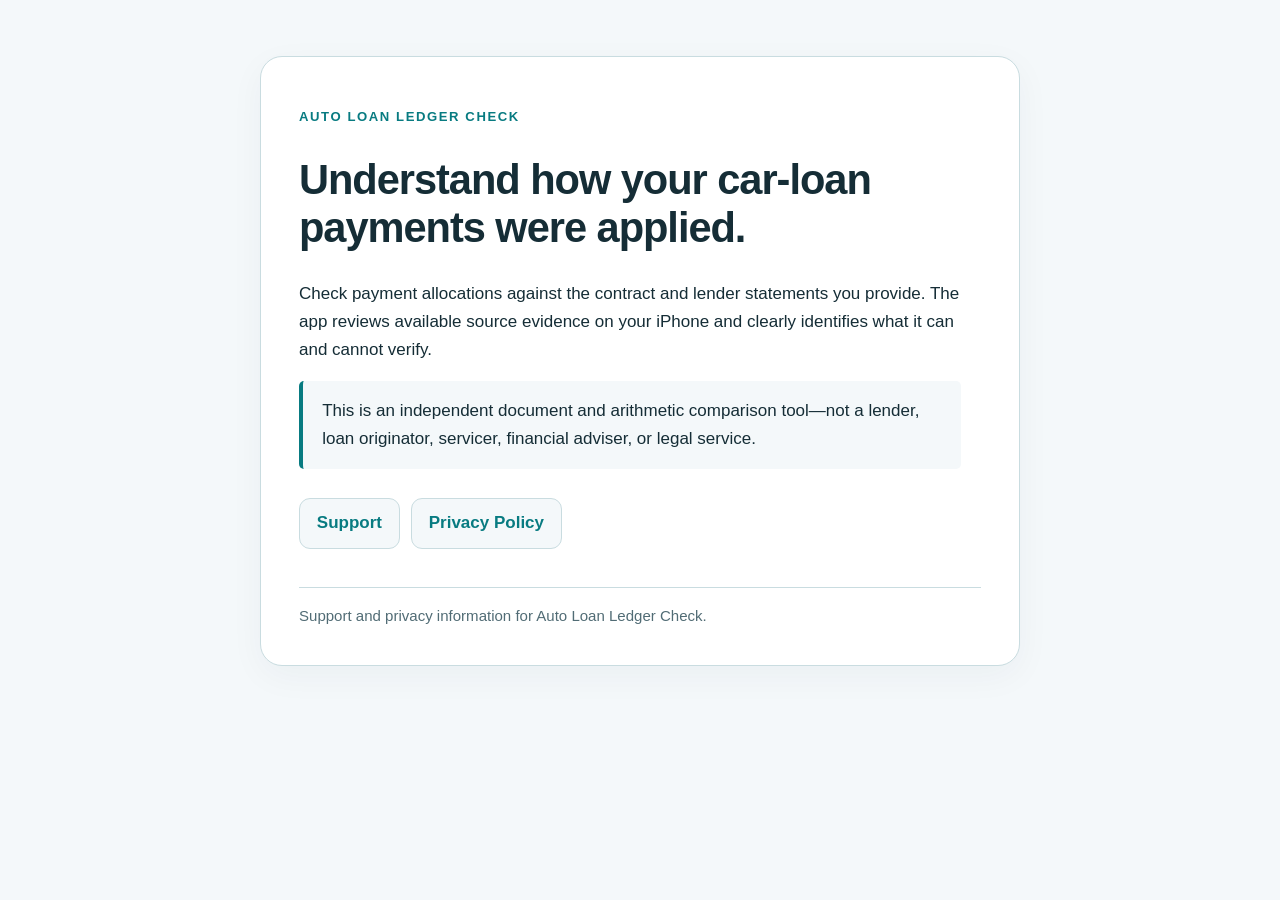
==== index.html @ 535d5f57 "Add Auto Loan Ledger Check public support and privacy: index.html" ====
<!doctype html><html lang="en"><head><meta charset="utf-8"><meta name="viewport" content="width=device-width,initial-scale=1"><meta name="description" content="Support and privacy information for Auto Loan Ledger Check, an on-device auto-loan payment audit utility."><title>Auto Loan Ledger Check</title><link rel="stylesheet" href="./style.css"></head><body><main><p class="eyebrow">Auto Loan Ledger Check</p><h1>Understand how your car-loan payments were applied.</h1><p>Check payment allocations against the contract and lender statements you provide. The app reviews available source evidence on your iPhone and clearly identifies what it can and cannot verify.</p><p class="callout">This is an independent document and arithmetic comparison tool—not a lender, loan originator, servicer, financial adviser, or legal service.</p><div class="nav"><a href="./support/">Support</a><a href="./privacy/">Privacy Policy</a></div><footer class="meta">Support and privacy information for Auto Loan Ledger Check.</footer></main></body></html>
---- style.css ----
:root{color-scheme:light dark;--bg:#f4f8fa;--surface:#fff;--text:#152d36;--muted:#516c75;--accent:#087b81;--border:#c9dce0}*{box-sizing:border-box}body{margin:0;background:var(--bg);color:var(--text);font:17px/1.65 -apple-system,BlinkMacSystemFont,"Segoe UI",sans-serif}main{max-width:760px;margin:56px auto;padding:36px 38px;background:var(--surface);border:1px solid var(--border);border-radius:22px;box-shadow:0 10px 35px #1639400b}h1{font-size:clamp(1.85rem,4vw,2.6rem);line-height:1.16;letter-spacing:-.025em}h2{font-size:1.3rem;line-height:1.35;margin-top:2rem}p,li{max-width:70ch}a{color:var(--accent);text-underline-offset:3px}.eyebrow{font-size:.82rem;letter-spacing:.12em;text-transform:uppercase;color:var(--accent);font-weight:750}.muted,.meta{color:var(--muted);font-size:.94rem}.nav{display:flex;flex-wrap:wrap;gap:.7rem;margin-top:1.8rem}.nav a{display:inline-block;border:1px solid var(--border);background:var(--bg);border-radius:11px;padding:.65rem 1.05rem;text-decoration:none;font-weight:650}.callout{padding:1rem 1.2rem;border-left:4px solid var(--accent);background:var(--bg);border-radius:5px}footer{border-top:1px solid var(--border);margin-top:2.4rem;padding-top:1rem}.contact{overflow-wrap:anywhere}@media(max-width:720px){body{background:var(--surface)}main{margin:0;padding:25px 23px;border:0;box-shadow:none;border-radius:0}}@media(prefers-color-scheme:dark){:root{--bg:#10232b;--surface:#162c34;--text:#f0f8fa;--muted:#b8cdd4;--accent:#66d6d8;--border:#3b5762}}
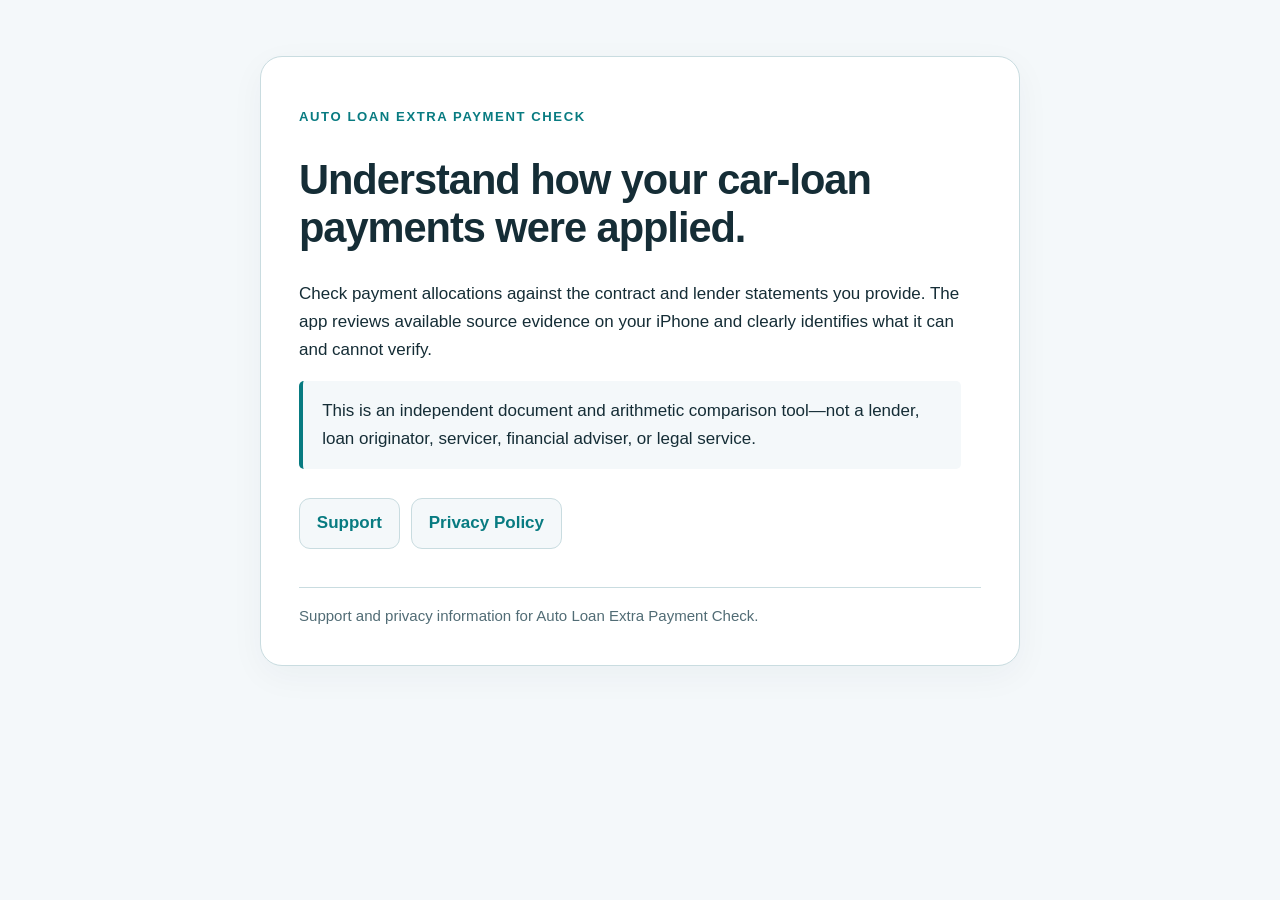
==== commit a89e5581: "Align A32 support and privacy brand with App Store name" ====
--- a/index.html
+++ b/index.html
@@ -1 +1 @@
-<!doctype html><html lang="en"><head><meta charset="utf-8"><meta name="viewport" content="width=device-width,initial-scale=1"><meta name="description" content="Support and privacy information for Auto Loan Ledger Check, an on-device auto-loan payment audit utility."><title>Auto Loan Ledger Check</title><link rel="stylesheet" href="./style.css"></head><body><main><p class="eyebrow">Auto Loan Ledger Check</p><h1>Understand how your car-loan payments were applied.</h1><p>Check payment allocations against the contract and lender statements you provide. The app reviews available source evidence on your iPhone and clearly identifies what it can and cannot verify.</p><p class="callout">This is an independent document and arithmetic comparison tool—not a lender, loan originator, servicer, financial adviser, or legal service.</p><div class="nav"><a href="./support/">Support</a><a href="./privacy/">Privacy Policy</a></div><footer class="meta">Support and privacy information for Auto Loan Ledger Check.</footer></main></body></html>+<!doctype html><html lang="en"><head><meta charset="utf-8"><meta name="viewport" content="width=device-width,initial-scale=1"><meta name="description" content="Support and privacy information for Auto Loan Extra Payment Check, an on-device auto-loan payment audit utility."><title>Auto Loan Extra Payment Check</title><link rel="stylesheet" href="./style.css"></head><body><main><p class="eyebrow">Auto Loan Extra Payment Check</p><h1>Understand how your car-loan payments were applied.</h1><p>Check payment allocations against the contract and lender statements you provide. The app reviews available source evidence on your iPhone and clearly identifies what it can and cannot verify.</p><p class="callout">This is an independent document and arithmetic comparison tool—not a lender, loan originator, servicer, financial adviser, or legal service.</p><div class="nav"><a href="./support/">Support</a><a href="./privacy/">Privacy Policy</a></div><footer class="meta">Support and privacy information for Auto Loan Extra Payment Check.</footer></main></body></html>
